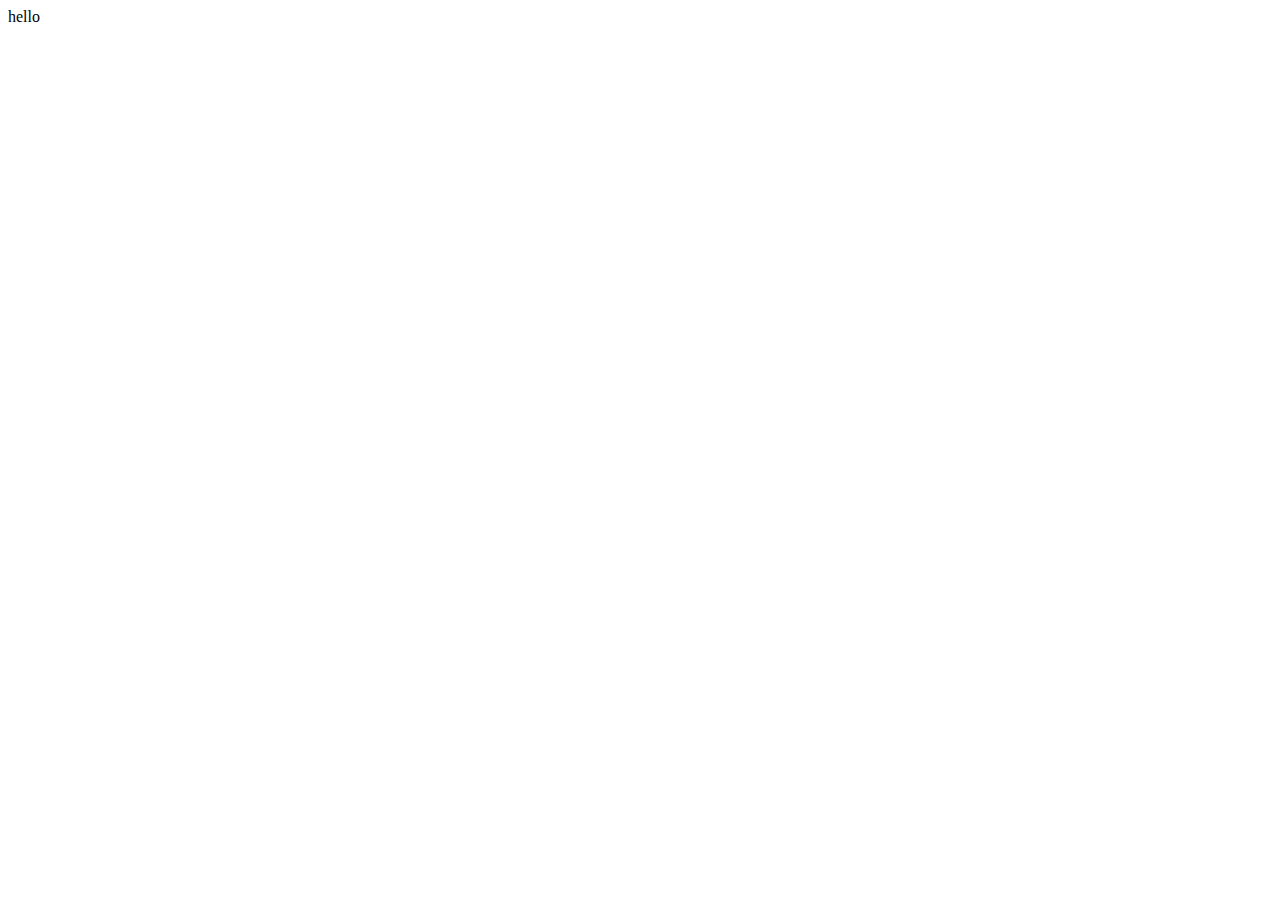
==== index.html @ c69be8fd "the start" ====
<!DOCTYPE html>
<html lang="en">
<head>
    <meta charset="UTF-8">
    <meta name="viewport" content="width=device-width, initial-scale=1.0">
    <title>Document</title>
    <link rel="stylesheet" href="style.css">
</head>
<body>
    

hello



</body>
</html>
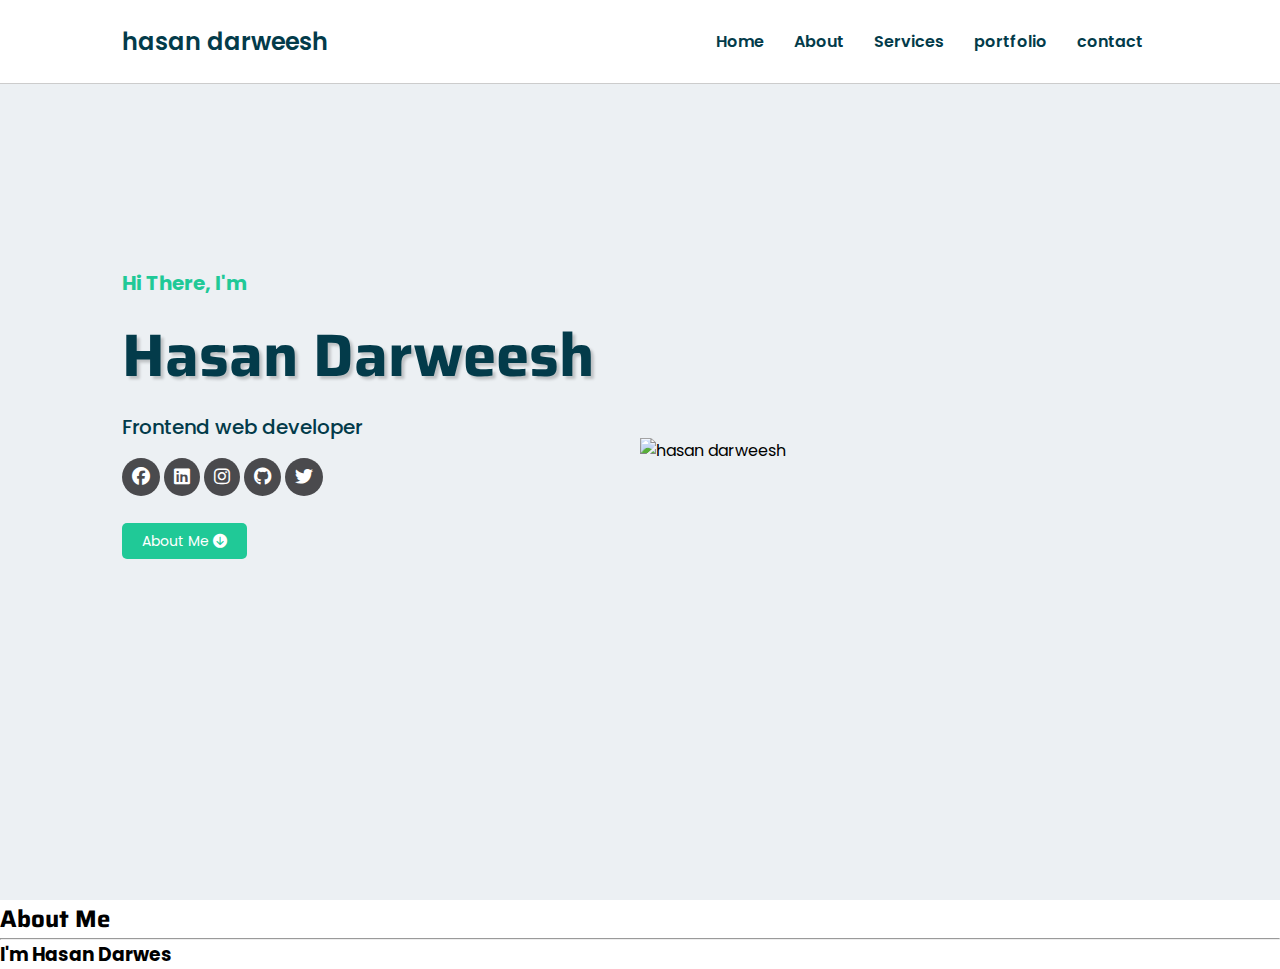
==== commit 22eb23b0: "main" ====
--- a/index.html
+++ b/index.html
@@ -3,13 +3,80 @@
 <head>
     <meta charset="UTF-8">
     <meta name="viewport" content="width=device-width, initial-scale=1.0">
-    <title>Document</title>
+    <title>hasan potfolio</title>
+    <!--font awesome-->
+    <link rel="stylesheet" href="https://cdnjs.cloudflare.com/ajax/libs/font-awesome/6.7.2/css/all.min.css" integrity="sha512-Evv84Mr4kqVGRNSgIGL/F/aIDqQb7xQ2vcrdIwxfjThSH8CSR7PBEakCr51Ck+w+/U6swU2Im1vVX0SVk9ABhg==" crossorigin="anonymous" referrerpolicy="no-referrer" />
+    <!-- style -->
     <link rel="stylesheet" href="style.css">
+    <link rel="preconnect" href="https://fonts.googleapis.com">
+    <link rel="preconnect" href="https://fonts.gstatic.com" crossorigin>
+    <link href="https://fonts.googleapis.com/css2?family=Poppins:ital,wght@0,100;0,200;0,300;0,400;0,500;0,600;0,700;0,800;0,900;1,100;1,200;1,300;1,400;1,500;1,600;1,700;1,800;1,900&display=swap" rel="stylesheet">
 </head>
 <body>
+    <header id="home">
+        <div class="navbar">
+            <nav>
+                <a href="#home" id="logo">hasan darweesh</a>
+                <ul>
+                    <li><a href="#home">Home</a></li>
+                    <li><a href="#About">About</a></li>
+                    <li><a href="#Services">Services</a></li>
+                    <li><a href="#portfolio">portfolio</a></li>
+                    <li><a href="#contact">contact</a></li>
+                </ul>
+            </nav>
+        </div>
+        <div class="header-content">
+            <div class="content-text">
+                <p><span class="text-primary">Hi There, I'm</span></p>
+                <h1>Hasan Darweesh</h1>
+                <p class="title">Frontend web developer <p>
+                 <div class="social">
+                    <a href="https://web.facebook.com/profile.php?id=100045420011832" target="_blank">
+                        <i class="fa-brands fa-facebook"></i>
+                    </a>
+                    <a href="https://www.linkedin.com/in/hasan-darweesh-538656232/" target="_blank">
+                        <i class="fa-brands fa-linkedin"></i>
+                    </a>
+                    <a href="https://www.instagram.com/hasandarweesh98/" target="_blank">
+                        <i class="fa-brands fa-instagram"></i>
+                    </a>
+                    <a href="https://github.com/HasanDarweesh" target="_blank">
+                        <i class="fa-brands fa-github"></i>
+                    </a>
+                    <a href="https://x.com/darweeesh98" target="_blank">
+                        <i class="fa-brands fa-twitter"></i>
+                    </a>
+                 </div> 
+                 <a href="#about" class="btn-primary">About Me <i class="fa-solid fa-circle-arrow-down"></i></a>
+            </div>
+            <img src="./imgprof/image.png" alt="hasan darweesh">
+        </div>
+    </header>
+    <!-- header end-->
+    <main>
+        <!-- About start-->
+         <section id="about">
+            <div class="container">
+                <h2>About Me</h2>
+                <hr>
+                <div class="about-content">
+                    <div class="col-1">
+                        <h3>I'm Hasan Darwes</h3>
+
+                    </div>
+                    <div class="col-2">
+
+                    </div>
+                </div>                
+            </div>
+         </section>
+        <!-- About end-->
+
+
+     </main>
     
 
-hello
 
 
 
--- a/style.css
+++ b/style.css
@@ -0,0 +1,144 @@
+@import url('https://fonts.googleapis.com/css2?family=Poppins:ital,wght@0,100;0,200;0,300;0,400;0,500;0,600;0,700;0,800;0,900;1,100;1,200;1,300;1,400;1,500;1,600;1,700;1,800;1,900&family=Saira:ital,wght@0,100..900;1,100..900&display=swap');
+
+@import url('https://fonts.googleapis.com/css2?family=Poppins:ital,wght@0,100;0,200;0,300;0,400;0,500;0,600;0,700;0,800;0,900;1,100;1,200;1,300;1,400;1,500;1,600;1,700;1,800;1,900&family=Saira:ital,wght@0,100..900;1,100..900&display=swap');
+
+:root {
+    --primary-color: #033b4a;
+    --secondary-color: #20c997;
+    --gray:#4a4a4d;
+    --bg-primary:#ecf0f3;
+}
+*{
+    margin: 0;
+    padding: 0;
+    box-sizing: border-box;
+}
+
+body{
+    font-family: "Poppins", serif;
+    /* font-weight: 100;
+    font-style: normal; */
+}
+h1 , h2 {
+    font-family: "Saira", serif;
+}
+ul{
+    list-style: none;
+  }
+a {
+    text-decoration: none;
+  }
+  /*utility classes   نستعملها اكثر من مرة اي نص بحتوي الكلاس تبعه text primary بكون اللون تبعه نفس اللون هنا*/
+  .text-primary {
+    color: var(--secondary-color);
+  }
+  .btn-primary {
+    background-color: var(--secondary-color);
+    color: #fff;
+    padding: 8px 20px ;
+    font-size: 14px;
+    border-radius: 5px;
+    transition: all 0.3s ease;
+  }
+  .btn-primary:hover {
+    background-color: #15a076;
+  }
+  /* header start*/
+  header{
+     background-color: var(--bg-primary);
+    height: 100vh;
+  }
+  header .navbar{
+    background-color:#fff;
+    border-bottom: 1px solid #ccc;
+    position: fixed;
+    width: 100%;
+   
+
+  }
+  header .navbar nav {
+    display: flex;
+    justify-content: space-between;
+    align-items: center;
+    max-width: 1100px;
+    padding: 1.5rem 2rem;      
+    margin: auto;
+  }
+
+  #home #logo{
+    color: var(--primary-color);
+    font-size: 24px;
+    font-weight: 600;
+
+  }
+
+
+  header .navbar nav ul {
+    display: flex;
+    justify-content: center;
+    align-items: center;
+     }
+     header .navbar nav ul a {
+        margin: 0 15px;
+        color: var(--primary-color);
+        font-weight: 600;
+     }
+    header .header-content {
+        display: grid;
+        grid-template-columns: 1.5fr 1.5fr;
+        align-items: center;
+        max-width: 1100px;
+        margin: auto;
+        padding: 5rem 2rem;
+        height: 100%;
+        /* background-color: red; */        
+    }
+    header .header-content .content-text {
+        margin-bottom: 5rem;
+
+    }
+
+    
+    #home .header-content p span {
+        font-weight: 700;
+        font-size: 20px;
+    }
+    #home .header-content h1 {
+        font-size: 60px;
+        color: var(--primary-color);
+        /*اضافة ظل مع شفافية */
+        text-shadow: 3px 3px 3px rgba(0, 0, 0, 0.2); 
+        margin-top: 10px; 
+    }
+    #home .header-content .title {
+        font-size: 20px;
+        color: var(--primary-color);
+        margin: 10px 0;
+        font-weight: 500;
+    }
+    #home .header-content .social{
+        /*------up--side-down*/
+        margin: 1rem 0 2rem;
+
+    }
+    #home .header-content .social a i {
+        font-size: 18px;
+        padding: 10px;
+        background-color: var(--gray);
+        color: white;
+        border-radius: 50%;
+        /*حتى يوخذ وقت للترانسشن*/
+        transition: all 0.3s ease;
+
+    }
+    #home .header-content .social a i:hover {
+        transform: scale(0.85);
+    }
+    header .header-content img {
+        max-width: 560px;
+    }
+
+
+
+  
+  /*header end*/
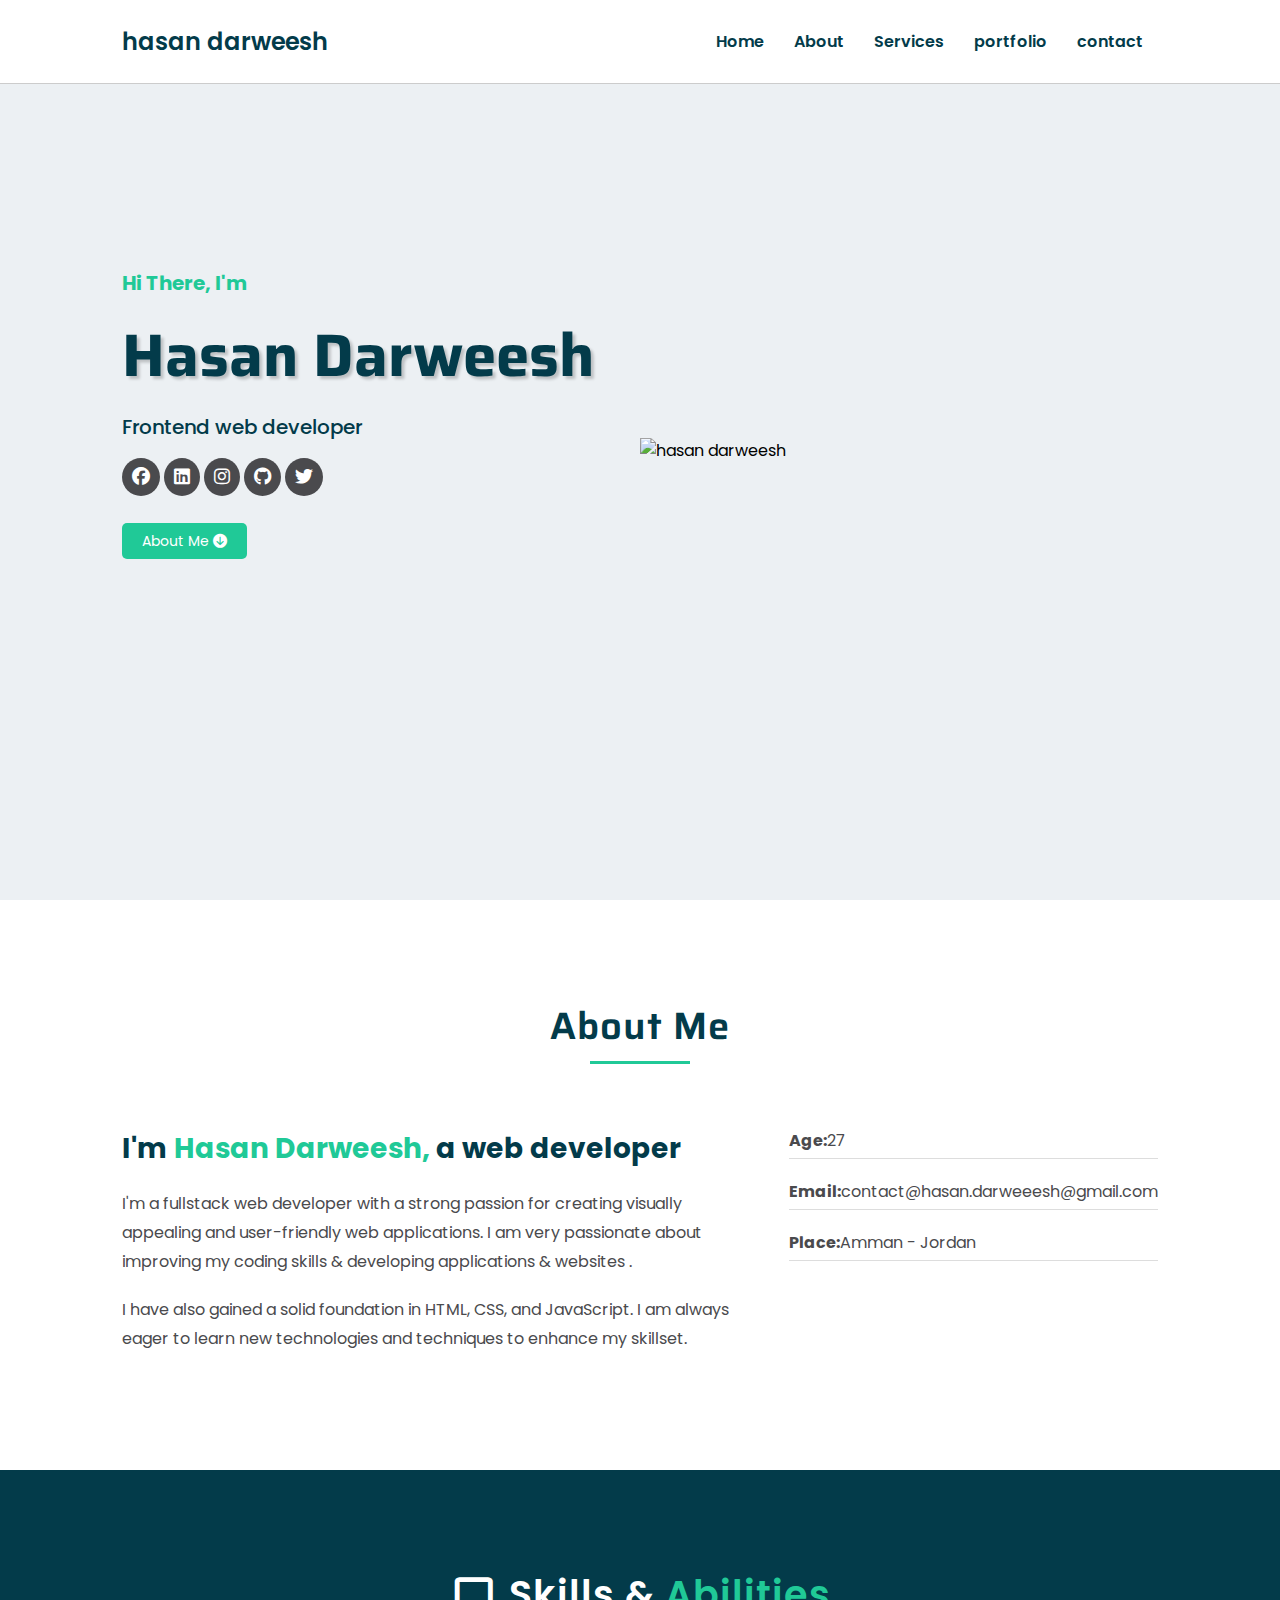
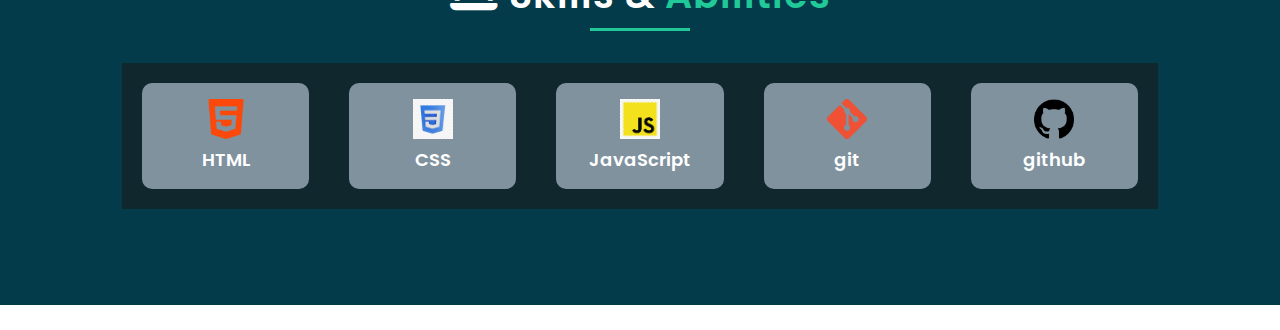
==== commit 52e8991e: "skils" ====
--- a/index.html
+++ b/index.html
@@ -62,16 +62,68 @@
                 <hr>
                 <div class="about-content">
                     <div class="col-1">
-                        <h3>I'm Hasan Darwes</h3>
-
+                        <h3>I'm <span class="text-primary">Hasan Darweesh, </span>a web developer </h3>
+                        <p>I'm a fullstack web developer with a strong passion for creating visually appealing and user-friendly web applications. I am very passionate about improving my coding skills &amp; developing applications &amp; websites .
+                        </p>
+                        <p>I have also gained a solid foundation in HTML, CSS, and JavaScript. I am always eager to learn new technologies and techniques to enhance my skillset.</p>
                     </div>
                     <div class="col-2">
+                        <p><b>Age:</b>27</p>
+                        <p><b>Email:</b>contact@hasan.darweeesh@gmail.com</p>
+                        <p><b>Place:</b>Amman - Jordan</p>
 
                     </div>
                 </div>                
             </div>
          </section>
         <!-- About end-->
+        <!-- skils start-->
+         <section id="skills">
+            <div class="container">
+                <h2>
+                    <i class="fa-solid fa-laptop"></i>   Skills &amp; <span class=" text-primary">Abilities</span>      
+                </h2>
+                <hr>
+                <div class="skills-content">
+                    <div class="row">
+                        <div class="item">
+                            <img src="./imgprof/htmlpic.png" alt="html">
+                            <p>HTML</p>
+                        </div>
+                        <div class="item">
+                            <img src="./imgprof/csslogo.png" alt="css">
+                            <p>CSS</p>
+                        </div>
+                        <div class="item">
+                            <img src="./imgprof/jslogo.png" alt="JavaScript">
+                            <p>JavaScript</p>
+                        </div>
+                        <div class="item">
+                            <img src="./imgprof/gitlogo.png" alt="git">
+                            <p>git</p>
+                        </div>
+                        <div class="item">
+                            <img src="./imgprof/githublogo.png" alt="github">
+                            <p>github</p>
+                        </div>
+                    </div>
+                </div>
+            </div>
+         </section>
+        <!-- skils end-->
+         <!--services start-->
+         <section id="services">
+            <div class="container">
+                <div class="heading">
+                    <img src="" alt="">
+                </div>
+            </div>
+         </section>
+
+
+
+
+         <!--services end-->
 
 
      </main>
--- a/style.css
+++ b/style.css
@@ -15,7 +15,7 @@
 }
 
 body{
-    font-family: "Poppins", serif;
+    font-family: "Poppins", sans-serif;
     /* font-weight: 100;
     font-style: normal; */
 }
@@ -29,6 +29,13 @@
     text-decoration: none;
   }
   /*utility classes   نستعملها اكثر من مرة اي نص بحتوي الكلاس تبعه text primary بكون اللون تبعه نفس اللون هنا*/
+  .container {
+    max-width: 1100px;
+    margin: auto;
+    padding: 0 2rem;
+    /* background-color: red; */
+
+  }
   .text-primary {
     color: var(--secondary-color);
   }
@@ -136,9 +143,95 @@
     }
     header .header-content img {
         max-width: 560px;
-    }
-
-
-
-  
+    }  
   /*header end*/
+
+  /* About start*/
+  #about ,
+  #skills {
+    padding: 6rem 0;
+  }
+  #about h2 , #skills h2 {
+    text-align: center;
+    font-size: 38px;
+    color: var(--primary-color);
+    font-weight: 600;
+    letter-spacing: 1px;
+  }
+  #about hr ,
+  #skills hr {
+    width: 100px;
+    height:3px ;
+    background-color: var(--secondary-color);
+    border: none;
+    /*      top, r&l, down*/
+    margin: 5px auto 0;  
+  }
+  #about .about-content {
+    margin-top: 4rem;
+    display: grid;
+    /*first col =2*secend cloumn */
+    grid-template-columns: 2fr 1fr;
+    column-gap: 3rem;
+  }
+  #about .about-content .col-1 h3 {
+    font-size: 28px;
+    color: var(--primary-color);
+    margin-bottom: 20px;
+  }
+  #about .about-content .col-1 p {
+    color: var(--gray);
+    margin-bottom: 20px;
+    /* add space betwen lines*/
+    line-height: 1.8;
+     }
+     #about .about-content .col-2 p {
+        color: var(--gray);
+        margin-bottom: 20px;
+        padding-bottom: 5px;
+        border-bottom: 1px solid #ddd;       
+     }
+  /*about end*/
+  /*skills start*/
+  #skills {
+    background-color: var(--primary-color);
+  }
+  #skills h2 {
+   color: #fff; 
+   /* font-family: saira; */
+   font-family: "Poppins", sans-serif;
+  }
+  #skills .skills-content {
+    margin-top: 2rem;
+    background-color:  #0f272d;
+    #0f272d
+
+  }
+  #skills .skills-content .row {
+    display: grid;
+    grid-template-columns: repeat(5, 1fr);
+    align-items: center;
+    text-align: center;
+  }
+  #skills .skills-content .row .item {
+    color: #fff;
+    background-color: #7f929e;
+    margin: 20px;
+    padding: 1rem;
+    border-radius: 10px;
+    font-size: 18px;
+    font-weight: 600;
+    transition: all 0.3s ease;
+
+  }
+  #skills .skills-content .row .item:hover{
+    /*                      blor*/        
+    box-shadow: 10px 10px 10px #00f4ab0c;
+  }
+  /* #skills .skills-content .row .item:nth-child(3){
+    max-width: 80px;
+  } */
+  #skills .row img {
+    max-width: 40px;
+  }
+    /*skills end*/
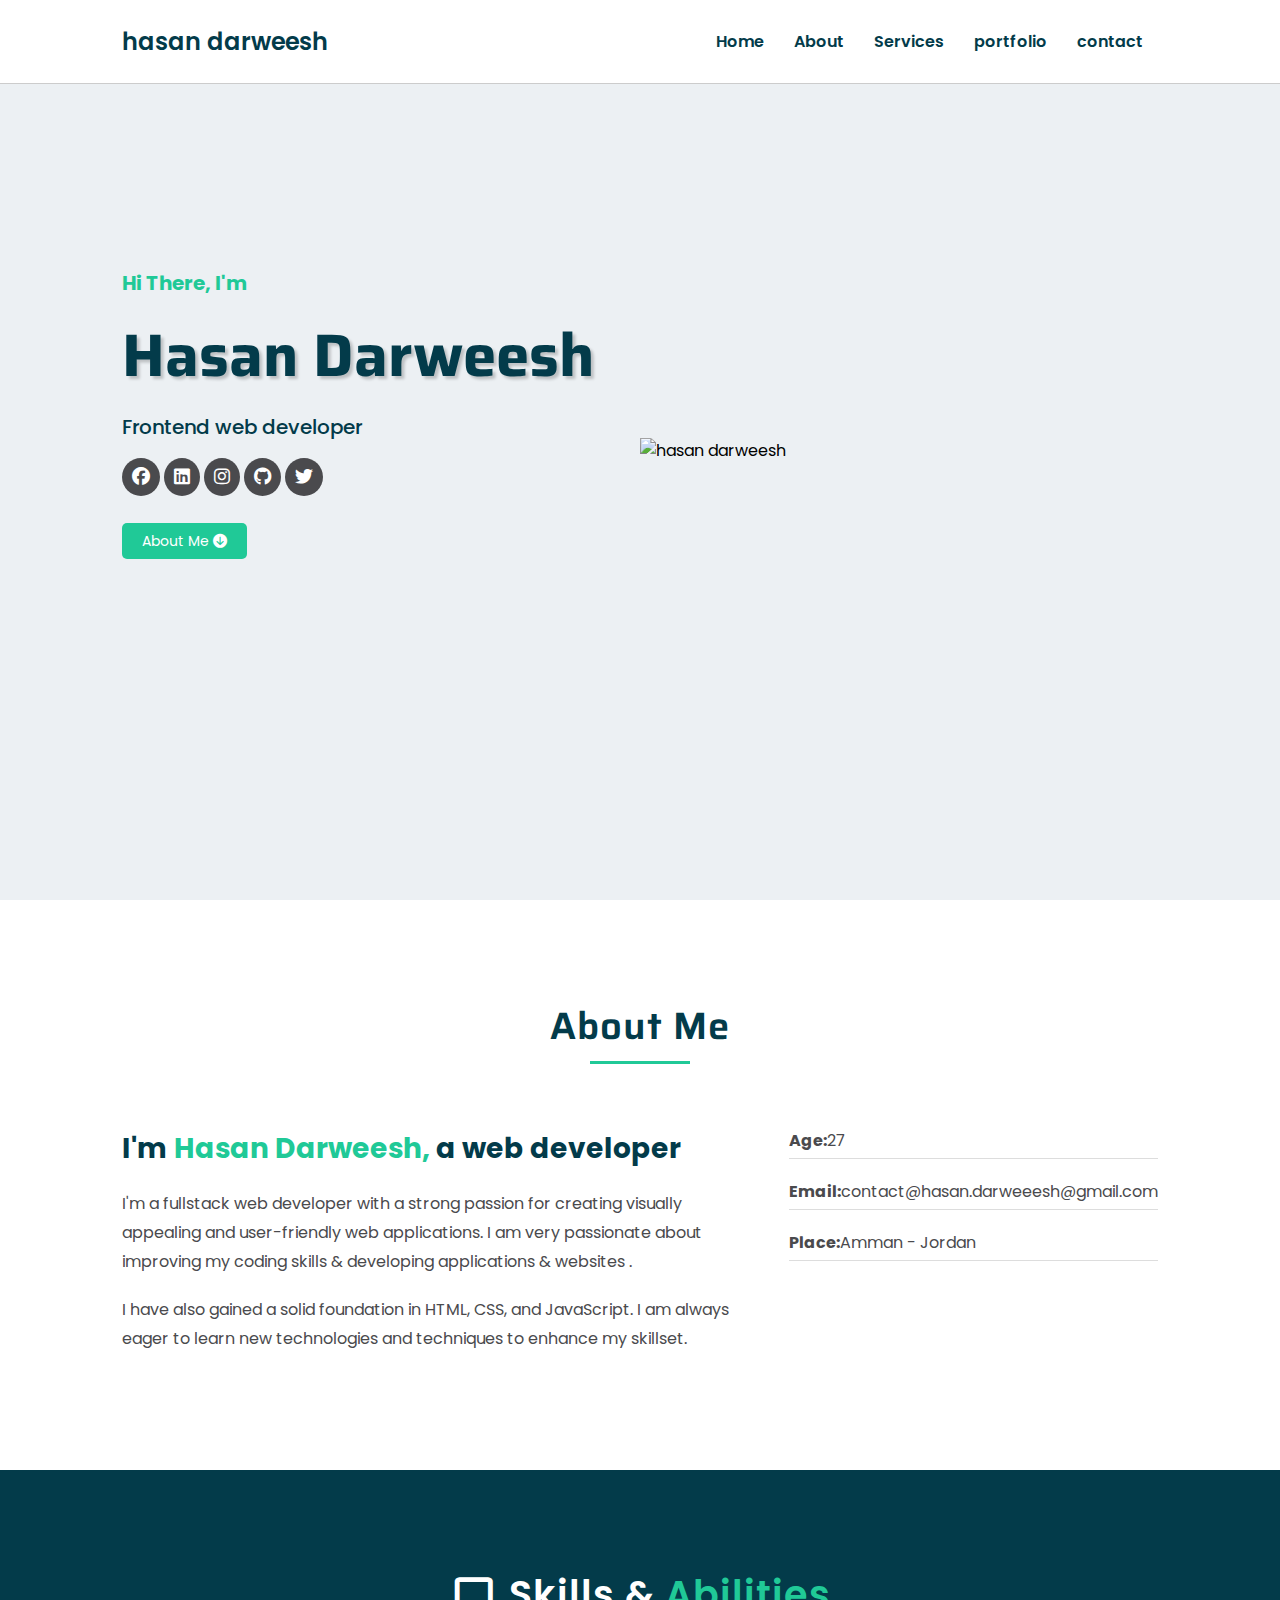
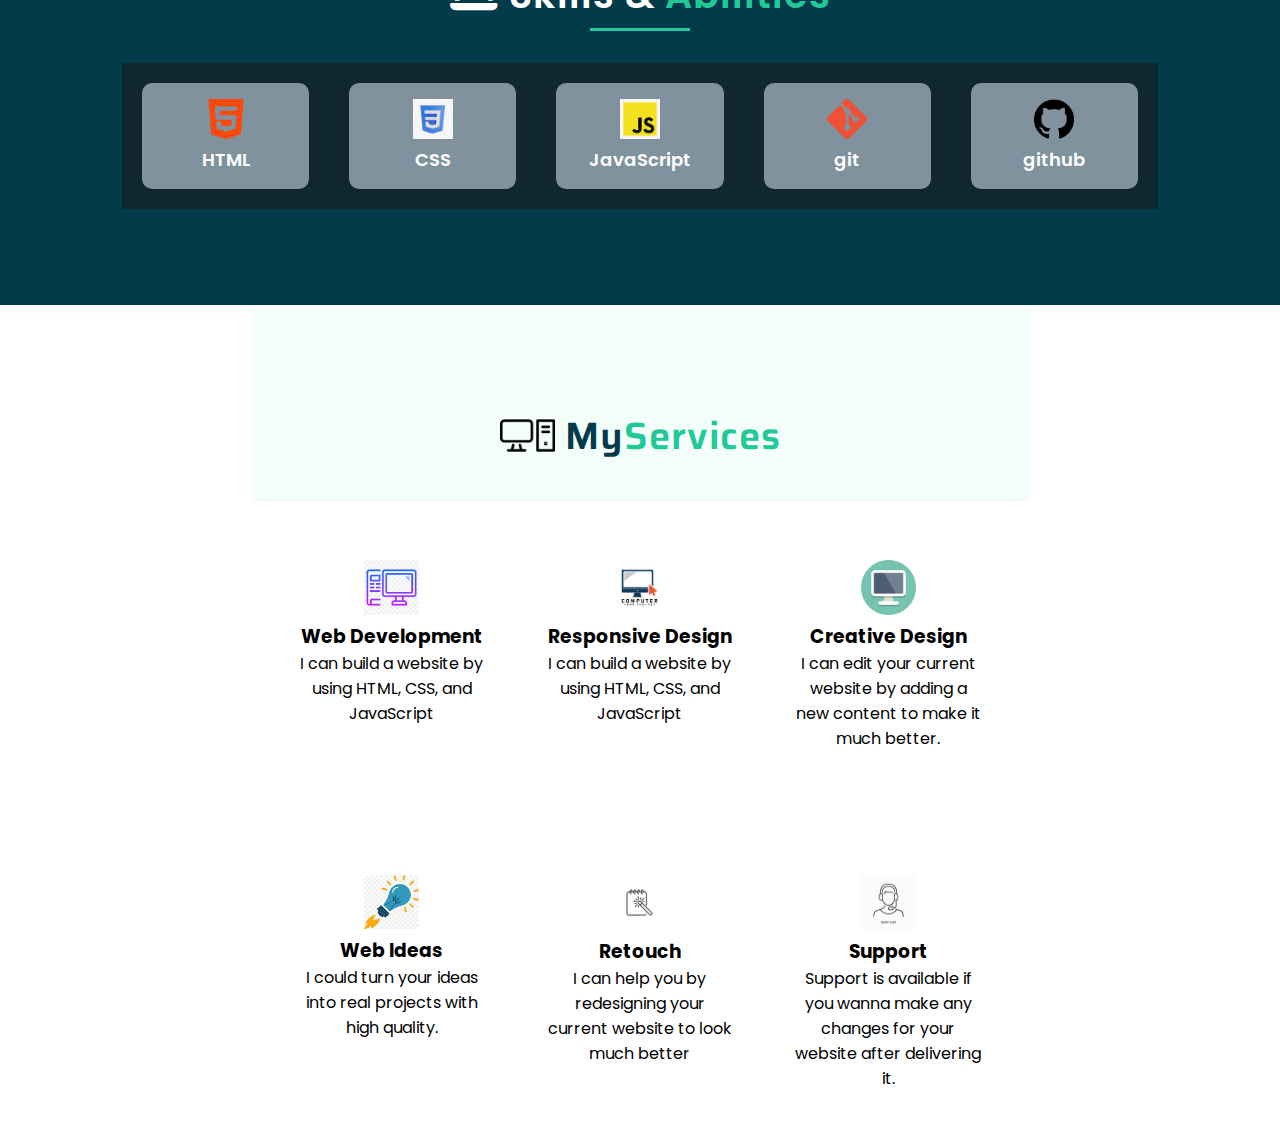
==== commit b7a2b22d: "services" ====
--- a/index.html
+++ b/index.html
@@ -88,7 +88,7 @@
                     <div class="row">
                         <div class="item">
                             <img src="./imgprof/htmlpic.png" alt="html">
-                            <p>HTML</p>
+                            <p>HTML </p>
                         </div>
                         <div class="item">
                             <img src="./imgprof/csslogo.png" alt="css">
@@ -115,7 +115,40 @@
          <section id="services">
             <div class="container">
                 <div class="heading">
-                    <img src="" alt="">
+                    <img src="./imgprof/myservices.png" alt="services">
+                    <h2>My<span class="text-primary">Services</span></h2>
+                </div>
+                <div class="row">
+                    <div class="item">
+                        <img src="./imgprof/webDEv.png" alt="web development">
+                        <h3>Web Development</h3>
+                        <p>I can build a website by using HTML, CSS, and JavaScript</p>
+                    </div>
+                    <div class="item">
+                        <img src="./imgprof/respo.jpg" alt="Responsive Design">
+                        <h3>Responsive Design</h3>
+                        <p>I can build a website by using HTML, CSS, and JavaScript</p>
+                    </div>
+                    <div class="item">
+                        <img src="./imgprof/creativlogo.png" alt="Creative Design">
+                        <h3>Creative Design</h3>
+                        <p>I can edit your current website by adding a new content to make it much better.</p>
+                    </div>
+                    <div class="item">
+                        <img src="./imgprof/idea.png" alt="Web Ideas">
+                        <h3>Web Ideas</h3>
+                        <p>I could turn your ideas into real projects with high quality.</p>
+                    </div>
+                    <div class="item">
+                        <img src="./imgprof/retouch.png" alt="Retouch">
+                        <h3>Retouch</h3>
+                        <p>I can help you by redesigning your current website to look much better</p>
+                    </div>
+                    <div class="item">
+                        <img src="./imgprof/support.jpg" alt="Support">
+                        <h3>Support</h3>
+                        <p>Support is available if you wanna make any changes for your website after delivering it.</p>
+                    </div>
                 </div>
             </div>
          </section>
--- a/style.css
+++ b/style.css
@@ -28,15 +28,15 @@
 a {
     text-decoration: none;
   }
-  /*utility classes   نستعملها اكثر من مرة اي نص بحتوي الكلاس تبعه text primary بكون اللون تبعه نفس اللون هنا*/
-  .container {
+ /*utility classes   نستعملها اكثر من مرة اي نص بحتوي الكلاس تبعه text primary بكون اللون تبعه نفس اللون هنا*/
+ .container {
     max-width: 1100px;
     margin: auto;
     padding: 0 2rem;
     /* background-color: red; */
 
   }
-  .text-primary {
+ .text-primary {
     color: var(--secondary-color);
   }
   .btn-primary {
@@ -148,10 +148,11 @@
 
   /* About start*/
   #about ,
-  #skills {
+  #skills ,
+  #services {
     padding: 6rem 0;
   }
-  #about h2 , #skills h2 {
+  #about h2 , #skills h2 ,#services h2{
     text-align: center;
     font-size: 38px;
     color: var(--primary-color);
@@ -159,7 +160,7 @@
     letter-spacing: 1px;
   }
   #about hr ,
-  #skills hr {
+  #skills hr  {
     width: 100px;
     height:3px ;
     background-color: var(--secondary-color);
@@ -204,9 +205,9 @@
   #skills .skills-content {
     margin-top: 2rem;
     background-color:  #0f272d;
-    #0f272d
-
-  }
+    
+  }
+  
   #skills .skills-content .row {
     display: grid;
     grid-template-columns: repeat(5, 1fr);
@@ -235,3 +236,62 @@
     max-width: 40px;
   }
     /*skills end*/
+    /*services start */
+#services {
+    background: #00f4ab0c;
+}
+#services .heading {
+    display: flex;
+    justify-content: center;
+    align-items: center;
+}
+#services .heading img {
+    width: 55px;
+    margin-right: 10px;
+}
+#services .row {
+    display: grid;
+    grid-template-columns: repeat(3, 1fr);
+    margin-top: 4rem;
+    justify-content: center;
+    text-align: center;
+    column-gap: 2rem;
+    row-gap: 4rem;  
+   
+
+}
+
+
+#services .row .item img {
+    width: 55px;
+    
+    /* grid-template-columns: repeat(3, 1fr);
+    text-align: center; */
+
+}
+#services .row .item {
+    background-color: #fff;
+    padding: 30px 15px;
+    box-shadow: 2px 2px 5px rgpa(0, 0, 0, 0.2);
+    
+}
+/* #services .container .row .item p{
+  background: red; 
+  text-align: center;
+  
+
+} */
+#services{
+    width: 777px;
+    height:3px ;
+    /* background-color: var(--secondary-color); */
+    border: none;
+    /*      top, r&l, down*/
+    margin: 5px auto 0;  
+    padding: auto;
+  }
+
+
+
+
+    /*services end */
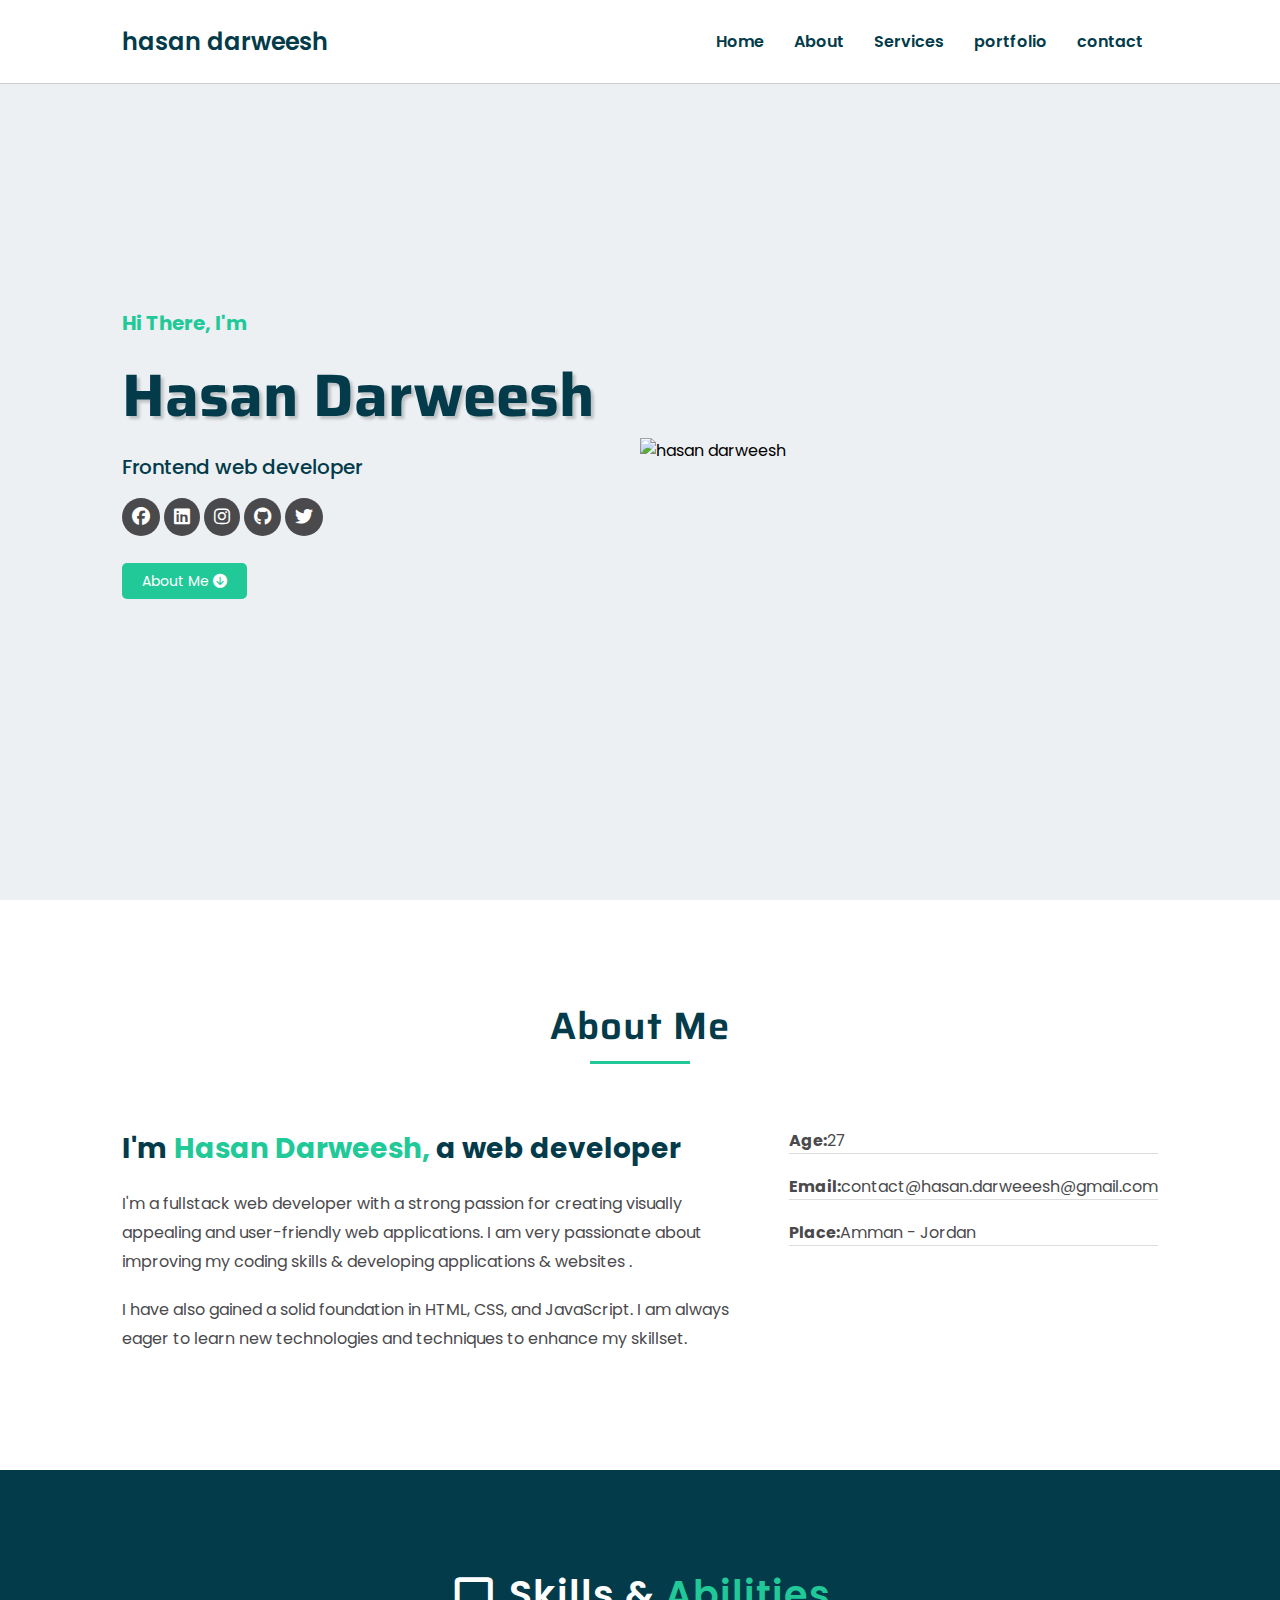
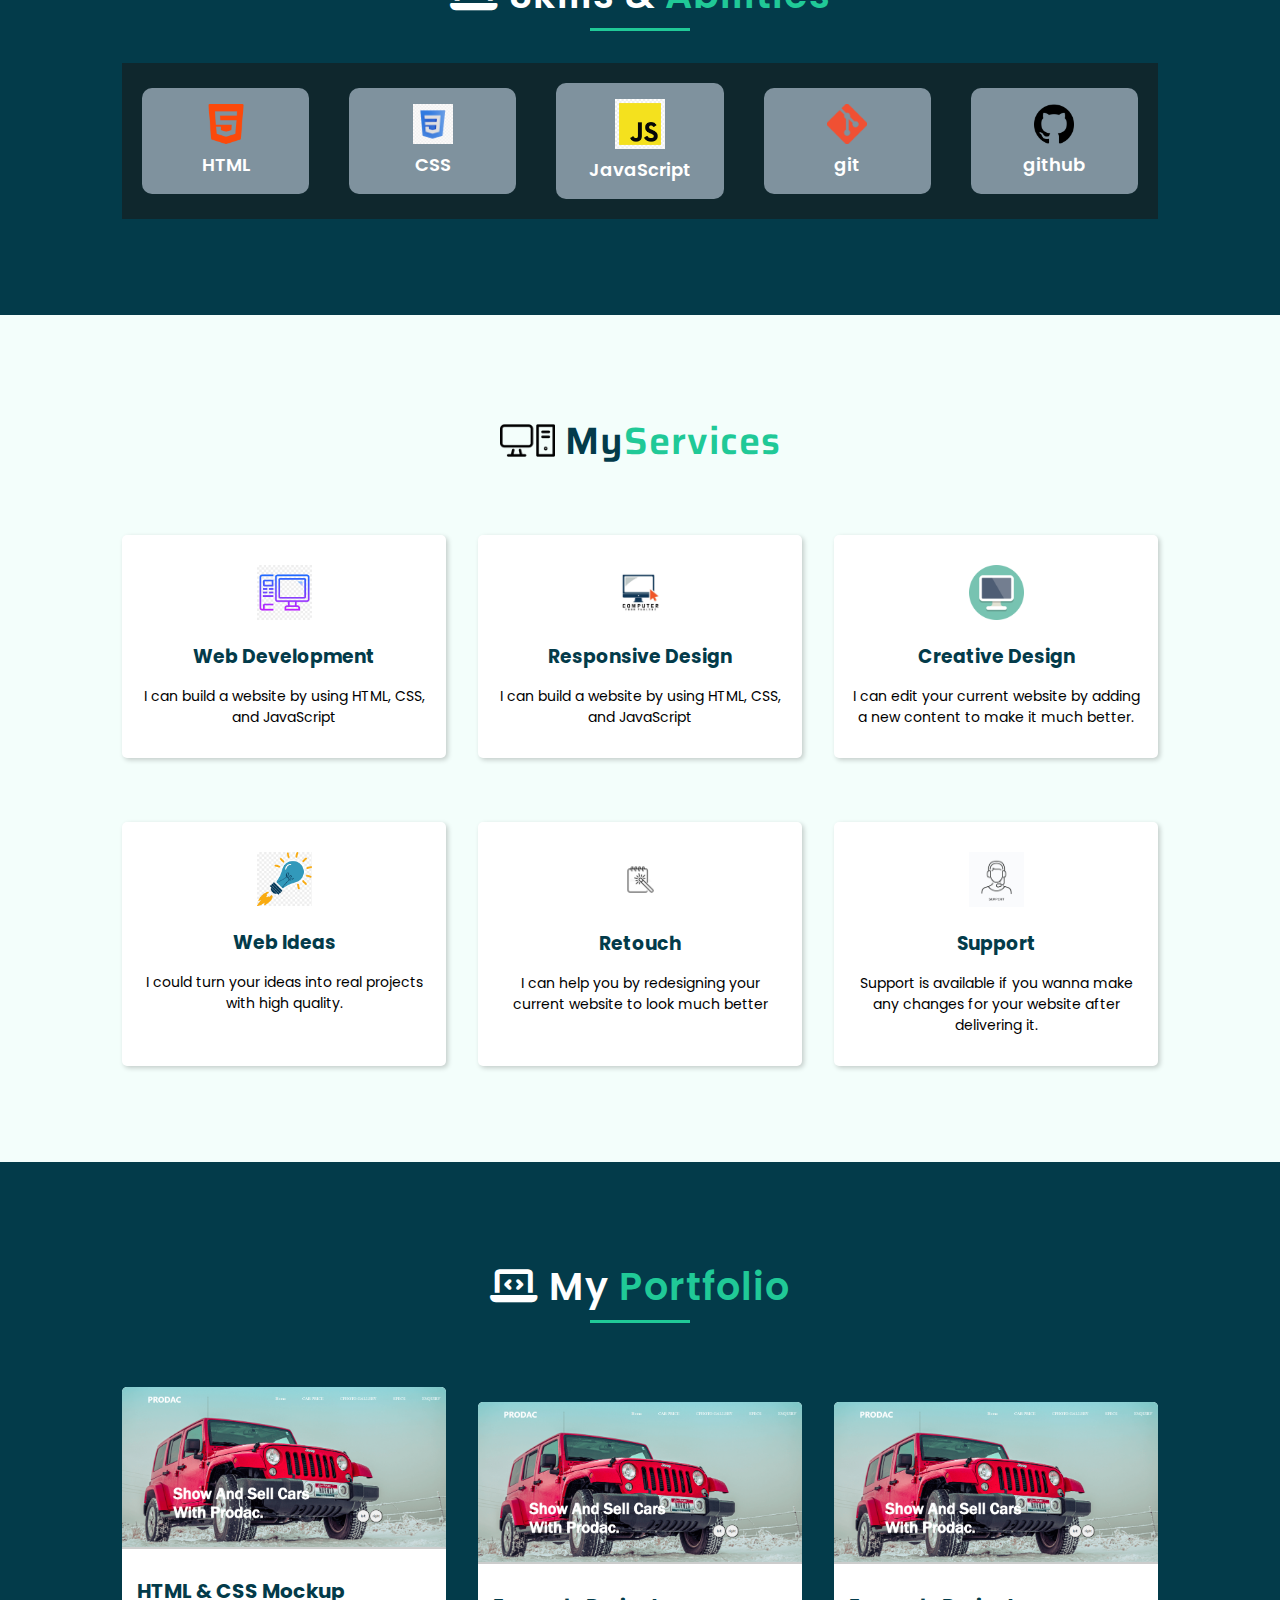
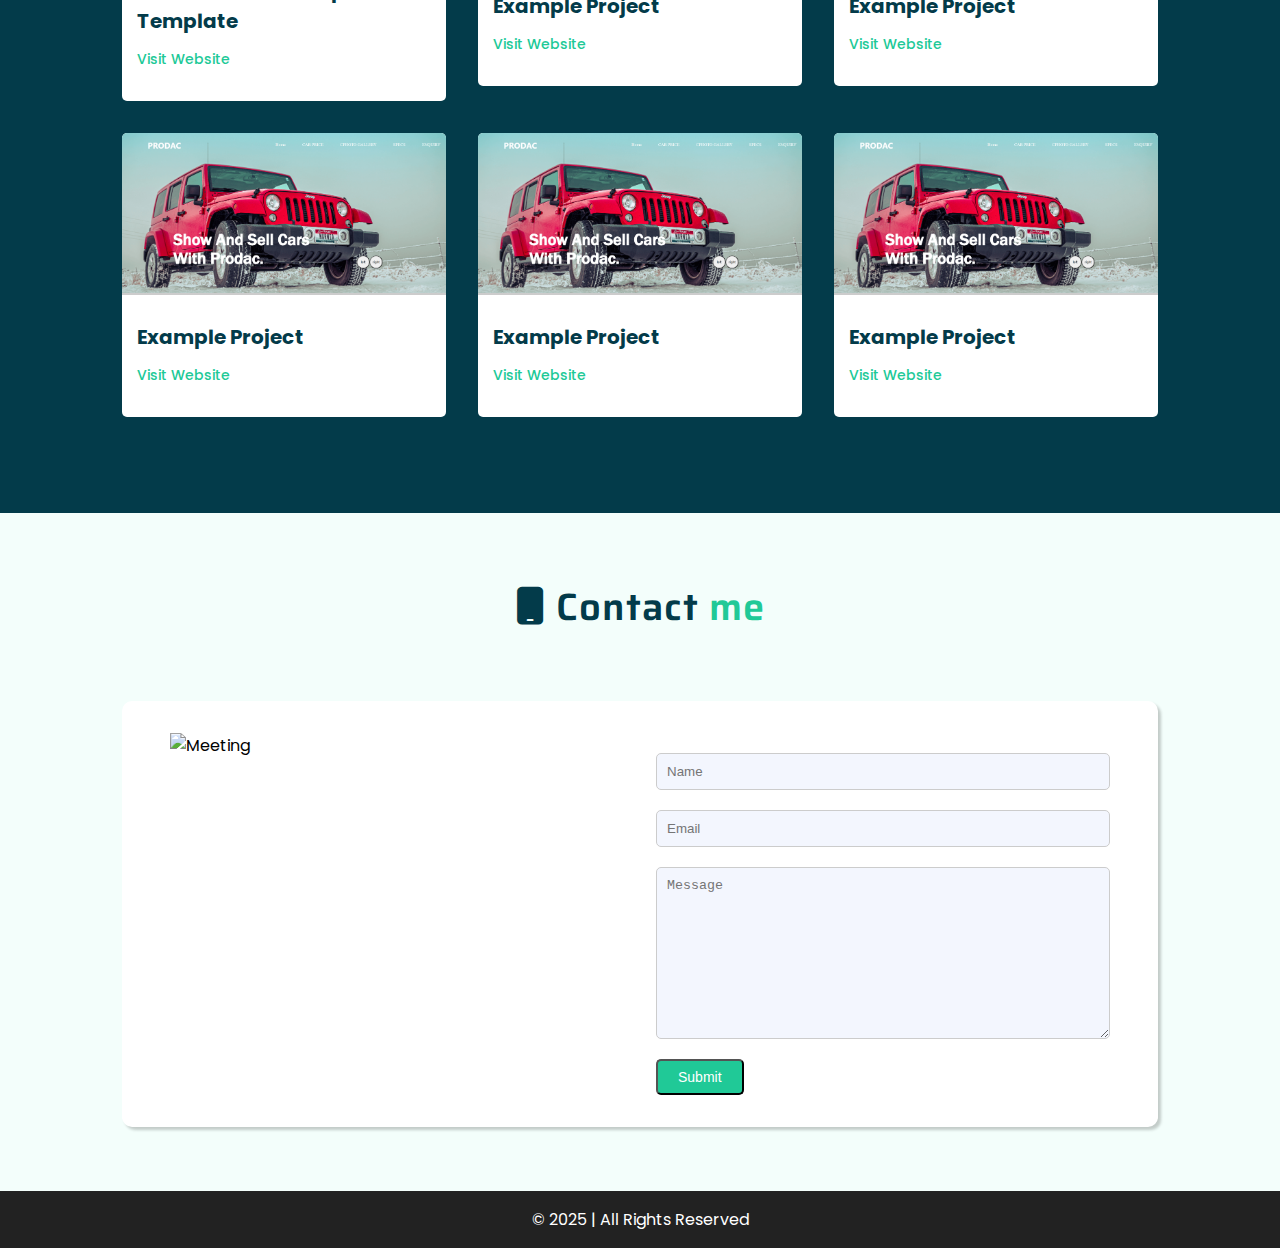
==== commit 6fee2c50: "finish" ====
--- a/index.html
+++ b/index.html
@@ -19,8 +19,8 @@
                 <a href="#home" id="logo">hasan darweesh</a>
                 <ul>
                     <li><a href="#home">Home</a></li>
-                    <li><a href="#About">About</a></li>
-                    <li><a href="#Services">Services</a></li>
+                    <li><a href="#about">About</a></li>
+                    <li><a href="#services">Services</a></li>
                     <li><a href="#portfolio">portfolio</a></li>
                     <li><a href="#contact">contact</a></li>
                 </ul>
@@ -111,7 +111,7 @@
             </div>
          </section>
         <!-- skils end-->
-         <!--services start-->
+        <!--services start-->
          <section id="services">
             <div class="container">
                 <div class="heading">
@@ -152,18 +152,99 @@
                 </div>
             </div>
          </section>
-
-
-
-
          <!--services end-->
-
-
-     </main>
-    
-
-
-
-
-</body>
+          <!-- Portfolio start -->
+
+  <!-- Portfolio 1 -->
+  <section id="portfolio">
+    <div class="container">
+      <h2>
+        <i class="fa-solid fa-laptop-code"></i>
+        My <span class="text-primary">Portfolio</span>
+      </h2>
+      <hr>
+      <div class="row">
+
+        <!-- Portfolio 1 -->
+        <div class="item">
+          <img src="./imgprof/car.png" alt="HTMLMOCKUP">
+          <div class="item-content">
+            <h3>HTML & CSS Mockup Template</h3>
+            <a href="./prodac/index.html">Visit Website</a>
+          </div>
+        </div>
+
+        <!-- Portfolio 2 -->
+        <div class="item">
+          <img src="./imgprof/car.png" alt="">
+          <div class="item-content">
+            <h3>Example Project</h3>
+            <a href="#">Visit Website</a>
+          </div>
+        </div>
+
+        <!-- Portfolio 3 -->
+        <div class="item">
+          <img src="./imgprof/car.png" alt="">
+          <div class="item-content">
+            <h3>Example Project</h3>
+            <a href="#">Visit Website</a>
+          </div>
+        </div>
+
+        <!-- Portfolio 4 -->
+        <div class="item">
+          <img src="./imgprof/car.png" alt="">
+          <div class="item-content">
+            <h3>Example Project</h3>
+            <a href="#">Visit Website</a>
+          </div>
+        </div>
+
+        <!-- Portfolio 5 -->
+        <div class="item">
+          <img src="./imgprof/car.png" alt="">
+          <div class="item-content">
+            <h3>Example Project</h3>
+            <a href="#">Visit Website</a>
+          </div>
+        </div>
+
+        <!-- Portfolio 6 -->
+        <div class="item">
+          <img src="./imgprof/car.png" alt="">
+          <div class="item-content">
+            <h3>Example Project</h3>
+            <a href="#">Visit Website</a>
+          </div>
+        </div>
+
+      </div>
+    </div>
+  </section>
+  <!-- Portfolio end -->
+   <!-- contact start -->
+    <section id="contact">
+      <div class="container">
+        <h2><i class="fa-solid fa-mobile"></i> Contact <span class="text-primary">me</span></h2>
+        <div class="row">
+          <img src="./imgprof/image.png" alt="Meeting">
+          <form  action="https://formsubmit.co/hasan.darweeesh@gmail.com" method="POST">
+            <input type="text" name="Name" id="Name" placeholder="Name" required>
+            <input type="email" name="Name" id="Name" placeholder="Email" required>
+            <textarea name="message" id="Message" cols="30" rows="10" placeholder="Message"></textarea>
+            <button type="submit" class="btn-primary">Submit</button>
+          </form>
+        </div>
+      </div>
+    </section>
+    <!-- contact end -->
+    </main>
+    <!-- Main Ends here -->
+     <!-- Footer Starts Here -->
+    <footer id="footer">
+      <p>&copy; 2025 | All Rights Reserved</p>
+    </footer>
+    <!-- Footer Ends Here -->
+  </body>
 </html>--- a/style.css
+++ b/style.css
@@ -1,6 +1,10 @@
 @import url('https://fonts.googleapis.com/css2?family=Poppins:ital,wght@0,100;0,200;0,300;0,400;0,500;0,600;0,700;0,800;0,900;1,100;1,200;1,300;1,400;1,500;1,600;1,700;1,800;1,900&family=Saira:ital,wght@0,100..900;1,100..900&display=swap');
 
-@import url('https://fonts.googleapis.com/css2?family=Poppins:ital,wght@0,100;0,200;0,300;0,400;0,500;0,600;0,700;0,800;0,900;1,100;1,200;1,300;1,400;1,500;1,600;1,700;1,800;1,900&family=Saira:ital,wght@0,100..900;1,100..900&display=swap');
+*{
+  margin: 0;
+  padding: 0;
+  box-sizing: border-box;
+}
 
 :root {
     --primary-color: #033b4a;
@@ -8,11 +12,7 @@
     --gray:#4a4a4d;
     --bg-primary:#ecf0f3;
 }
-*{
-    margin: 0;
-    padding: 0;
-    box-sizing: border-box;
-}
+
 
 body{
     font-family: "Poppins", sans-serif;
@@ -22,6 +22,9 @@
 h1 , h2 {
     font-family: "Saira", serif;
 }
+html {
+  scroll-behavior: smooth;
+}
 ul{
     list-style: none;
   }
@@ -29,6 +32,9 @@
     text-decoration: none;
   }
  /*utility classes   نستعملها اكثر من مرة اي نص بحتوي الكلاس تبعه text primary بكون اللون تبعه نفس اللون هنا*/
+ .text-primary {
+  color: var(--secondary-color);
+}
  .container {
     max-width: 1100px;
     margin: auto;
@@ -36,20 +42,20 @@
     /* background-color: red; */
 
   }
- .text-primary {
-    color: var(--secondary-color);
-  }
+ 
   .btn-primary {
     background-color: var(--secondary-color);
     color: #fff;
     padding: 8px 20px ;
     font-size: 14px;
     border-radius: 5px;
+    cursor: pointer;
     transition: all 0.3s ease;
   }
   .btn-primary:hover {
     background-color: #15a076;
   }
+  /*utility classes end*/
   /* header start*/
   header{
      background-color: var(--bg-primary);
@@ -59,6 +65,7 @@
     background-color:#fff;
     border-bottom: 1px solid #ccc;
     position: fixed;
+    z-index: 1;
     width: 100%;
    
 
@@ -96,7 +103,7 @@
         align-items: center;
         max-width: 1100px;
         margin: auto;
-        padding: 5rem 2rem;
+        padding: 5rem 2rem 0;
         height: 100%;
         /* background-color: red; */        
     }
@@ -143,16 +150,22 @@
     }
     header .header-content img {
         max-width: 560px;
+        margin-bottom: 5rem;
     }  
   /*header end*/
 
   /* About start*/
   #about ,
   #skills ,
-  #services {
+  #services ,
+  #portfolio {
     padding: 6rem 0;
   }
-  #about h2 , #skills h2 ,#services h2{
+  #about h2 ,
+  #skills h2 ,
+  #services h2 ,
+  #portfolio h2,
+  #contact h2{
     text-align: center;
     font-size: 38px;
     color: var(--primary-color);
@@ -160,13 +173,16 @@
     letter-spacing: 1px;
   }
   #about hr ,
-  #skills hr  {
+  #skills hr ,
+  #services hr ,
+  #portfolio hr,
+  #contact hr{
     width: 100px;
     height:3px ;
     background-color: var(--secondary-color);
     border: none;
     /*      top, r&l, down*/
-    margin: 5px auto 0;  
+    margin: 5px auto ;  
   }
   #about .about-content {
     margin-top: 4rem;
@@ -189,7 +205,7 @@
      #about .about-content .col-2 p {
         color: var(--gray);
         margin-bottom: 20px;
-        padding-bottom: 5px;
+        /* padding-bottom: 5px; */
         border-bottom: 1px solid #ddd;       
      }
   /*about end*/
@@ -197,8 +213,10 @@
   #skills {
     background-color: var(--primary-color);
   }
-  #skills h2 {
+  #skills h2 ,
+  #portfolio h2 {
    color: #fff; 
+   text-align: center;
    /* font-family: saira; */
    font-family: "Poppins", sans-serif;
   }
@@ -229,15 +247,20 @@
     /*                      blor*/        
     box-shadow: 10px 10px 10px #00f4ab0c;
   }
-  /* #skills .skills-content .row .item:nth-child(3){
-    max-width: 80px;
-  } */
+  #skills .skills-content .row .item:nth-child(3) img{
+    max-width: 50px;
+  }
+  #skills .skills-content .row .item:nth-child(8) img {
+    max-width: 60px;
+}
+
   #skills .row img {
     max-width: 40px;
   }
     /*skills end*/
     /*services start */
-#services {
+#services ,
+#contact{
     background: #00f4ab0c;
 }
 #services .heading {
@@ -253,7 +276,7 @@
     display: grid;
     grid-template-columns: repeat(3, 1fr);
     margin-top: 4rem;
-    justify-content: center;
+    /* justify-content: center; */
     text-align: center;
     column-gap: 2rem;
     row-gap: 4rem;  
@@ -261,37 +284,221 @@
 
 }
 
+#services .row .item {
+  background-color: #fff;
+  padding: 30px 15px;
+  box-shadow: 2px 2px 5px rgba(0, 0, 0, 0.2) ;
+  border-radius: 5px;
+  transition: all 0.3s ease;
+  
+}
+#services .row .item:hover {
+  transform: scale(1.04);
+} 
+
 
 #services .row .item img {
     width: 55px;
     
-    /* grid-template-columns: repeat(3, 1fr);
-    text-align: center; */
-
-}
-#services .row .item {
-    background-color: #fff;
-    padding: 30px 15px;
-    box-shadow: 2px 2px 5px rgpa(0, 0, 0, 0.2);
-    
-}
-/* #services .container .row .item p{
-  background: red; 
+     /* grid-template-columns: repeat(3, 1fr);
+    text-align: center;  */
+
+}
+
+#services .row .item h3 {
+  margin: 15px 0;
+  color: var(--primary-color);
+}
+#services .row .item p{
+    font-size: 14px;
+}
+#services .row .item:nth-child(5) img {
+  max-width: 55px;
+  max-height: 55px;
+}
+
+
+
+
+    /*services end */
+    /* Portfolio start */
+#portfolio {
+  background-color: var(--primary-color);
+}
+
+#portfolio .row {
+  display: grid;
+  grid-template-columns: repeat(3, 1fr);
+  justify-content: center;
+  align-items: center;
+  gap: 2rem;
+  margin-top: 4rem;
+}
+
+#portfolio .row .item {
+  background-color: #fff;
+  border-radius: 5px;
+  transition: all 0.3s ease-in-out;
+}
+
+#portfolio .row .item:hover {
+  transform: scale(1.03);
+}
+
+#portfolio .row .item img {
+  max-width: 100%;
+  border-top-left-radius: 5px;
+  border-top-right-radius: 5px;
+  border-bottom: 2px solid #ccc;
+}
+
+#portfolio .row .item .item-content {
+  padding: 20px 15px 30px;
+}
+
+#portfolio .row .item .item-content h3 {
+  font-size: 20px;
+  color: var(--primary-color);
+  margin-bottom: 10px;
+}
+
+#portfolio .row .item .item-content a {
+  font-size: 14px;
+  color: var(--secondary-color);
+  font-weight: 500;
+}
+
+/* Portfolio end */
+
+/* contact start */
+#contact {
+  padding: 4rem 0;
+}
+
+#contact .row {
+  margin-top: 4rem;
+  display: grid;
+  grid-template-columns: repeat(2, 1fr);
+  background-color: #fff;
+  box-shadow: 3px 3px 3px rgba(0, 0, 0, 0.2);
+  padding: 2rem 3rem;
+  border-radius: 10px;
+  column-gap: 2rem;
+}
+
+#contact .row img {
+  max-width: 355px;
+}
+
+#contact .row input,
+#contact .row textarea {
+  display: block;
+  width: 100%;
+  margin: 20px 0;
+  padding: 10px;
+  outline: none;
+  border: 1px solid #ccc;
+  background-color: #003df40c;
+  border-radius: 5px;
+}
+
+/* contact end */
+
+/* Footer Starts */
+#footer {
+  background-color: #222;
+  color: #fff;
+  padding: 1rem 0;
   text-align: center;
-  
-
-} */
-#services{
-    width: 777px;
-    height:3px ;
-    /* background-color: var(--secondary-color); */
-    border: none;
-    /*      top, r&l, down*/
-    margin: 5px auto 0;  
-    padding: auto;
-  }
-
-
-
-
-    /*services end */
+}
+
+/* Footer Ends */
+
+@media (max-width: 768px) {
+  #home .navbar nav {
+      display: block;
+      text-align: center;
+  }
+
+  #home .navbar nav ul {
+      margin-top: 20px;
+  }
+
+  #home .navbar nav ul a {
+      margin: 0 8px;
+  }
+
+  #home .header-content {
+      grid-template-columns: 1fr;
+  }
+
+  #home .header-content .content-text {
+      margin-bottom: 0rem;
+      margin-top: 5rem;
+  }
+
+  header .header-content img {
+      max-width: 350px;
+      margin: auto;
+  }
+
+  #home .header-content h1 {
+      font-size: 50px;
+  }
+
+  /* about */
+  #about .about-content,
+  #contact .row {
+      grid-template-columns: 1fr;
+      row-gap: 3rem;
+  }
+
+  #skills .skills-content .row,
+  #services .row,
+  #portfolio .row {
+      grid-template-columns: repeat(2, 1fr);
+  }
+
+  #contact .row img {
+      max-width: 250px;
+      margin: auto;
+  }
+}
+
+@media (max-width:528px) {
+  #home .header-content {
+      text-align: center;
+  }
+
+  #home .header-content h1 {
+      font-size: 35px;
+  }
+
+  #home .header-content p span,
+  #home .header-content .title {
+      font-size: 16px;
+  }
+
+  #home .header-content img {
+      margin-top: 2rem;
+  }
+
+  #about h2,
+  #skills h2,
+  #services h2,
+  #portfolio h2,
+  #contact h2 {
+      font-size: 30px;
+  }
+  #about .about-content .col-1 h3{
+      font-size: 20px;
+  }
+  #skills .skills-content .row,
+  #services .row,
+  #portfolio .row {
+      grid-template-columns: 1fr;
+  }
+  #contact .row{
+      padding: 2rem,1rem;
+  }
+}
